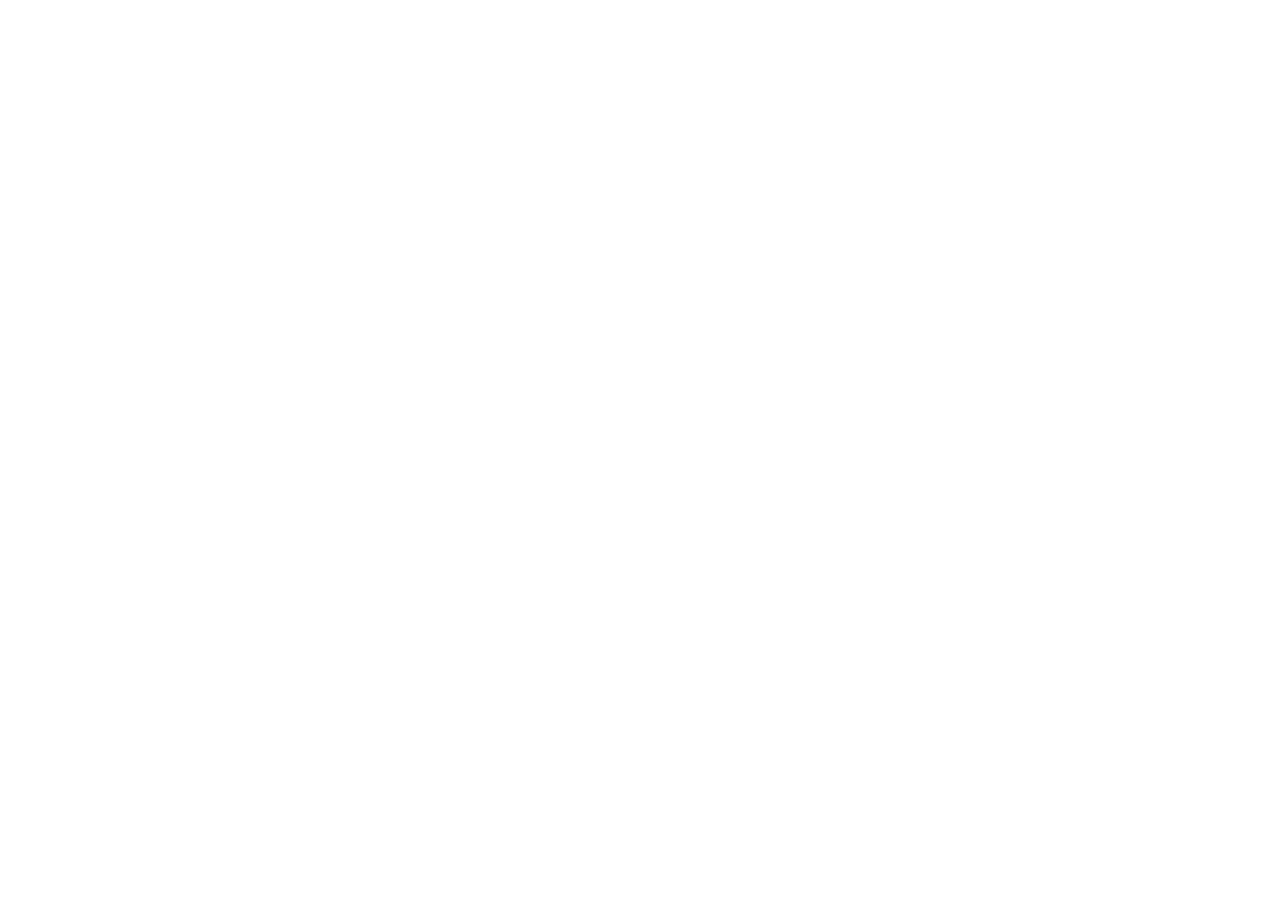
==== signup.html @ ef099793 "login form" ====
<!DOCTYPE html>
<html lang="en">
<head>
    <meta charset="UTF-8">
    <meta name="viewport" content="width=device-width, initial-scale=1.0">
    <title>Document</title>
    <link rel="stylesheet" href="css/signup.css">
</head>
<body>
    
</body>
</html>
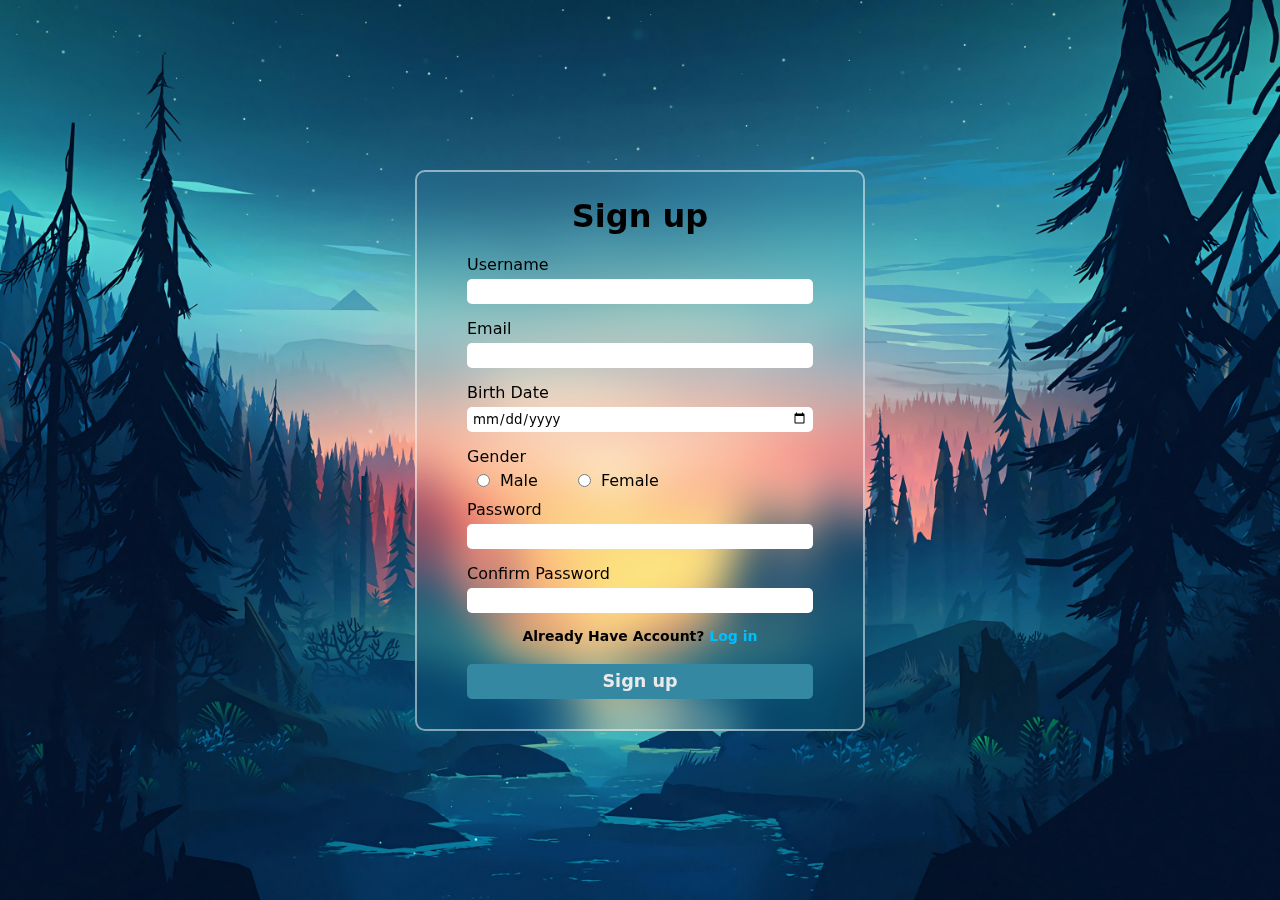
==== commit fb6fe9ab: "add signup form + responsive" ====
--- a/signup.html
+++ b/signup.html
@@ -3,10 +3,31 @@
 <head>
     <meta charset="UTF-8">
     <meta name="viewport" content="width=device-width, initial-scale=1.0">
-    <title>Document</title>
+    <title>My Form</title>
     <link rel="stylesheet" href="css/signup.css">
 </head>
 <body>
-    
+    <form action="index.html" class="form">
+        <h1>Sign up</h1>
+        <label for="name">Username</label>
+        <input type="text" name="name" class="textbox">
+        <label for="email">Email</label>
+        <input type="email" name="email" class="textbox">
+        <label for="date">Birth Date</label>
+        <input type="date" name="date" class="textbox">
+        <label for="gender">Gender</label>
+        <div class="gender">
+            <input type="radio" name="gender" value="Male">
+            <label for="male">Male</label>
+            <input type="radio" name="gender" value="Female">
+            <label for="female">Female</label>
+        </div>
+        <label for="password">Password</label>
+        <input type="password" name="password" class="textbox">
+        <label for="confirm-password">Confirm Password</label>
+        <input type="password" name="password" class="textbox">
+        <p>Already Have Account? <a href="index.html">Log in</a></p>
+        <button>Sign up</button>
+    </form>
 </body>
 </html>--- a/css/signup.css
+++ b/css/signup.css
@@ -0,0 +1,110 @@
+* {
+    margin: 0;
+    padding: 0;
+    box-sizing: border-box;
+    font-family: system-ui, -apple-system, BlinkMacSystemFont, 'Segoe UI', Roboto, Oxygen, Ubuntu, Cantarell, 'Open Sans', 'Helvetica Neue', sans-serif;
+}
+
+body {
+    display: flex;
+    min-height: 100vh;
+    background-image: url(../img/mybg.JPG);
+    
+    background-size: cover;
+    background-repeat: no-repeat;
+    background-position: center;
+}
+
+.form {
+    display: flex;
+    justify-content: center;
+    flex-direction: column;
+    flex-wrap: wrap;
+    padding: 20px 50px;
+    margin: auto;
+    min-height: 500px;
+    min-width: 450px;
+    background-color: transparent;
+    backdrop-filter: blur(20px);
+    border: 2px solid rgba(255,255,255,.5);
+    border-radius: 10px;
+    position: relative;
+    font-weight: 500;
+}
+
+h1 {
+    margin: none;
+    text-align: center;
+    margin-top: 5px;
+    margin-bottom: 20px;
+}
+
+input {
+    border-radius: 5px;
+    border: none;
+    padding: 5px;
+}
+
+input:focus {
+    outline-style: none;
+    border: 2px solid rgb(52, 136, 161);
+}
+
+.textbox {
+    margin: 5px 0 15px 0px;
+    position: relative;
+    height: 25px;
+}
+
+.gender {
+    display: flex;
+    flex-direction: row;
+    padding-left: 10px;
+    margin: 5px 0 10px 0;
+    gap: 10px;
+}
+
+.gender input:nth-child(3) {
+    margin-left: 30px;
+}
+
+p {
+    text-align: center;
+    font-size: 14px;
+    font-weight: 600;
+}
+
+a {
+    font-size: 14px;
+    text-decoration: none;
+    color: black;
+    font-weight: 700;
+    color: deepskyblue;
+}
+
+button {
+    background-color: rgb(52, 136, 161);
+    color: #eaeaea;
+    width: 100%;
+    height: 35px;
+    margin: 20px 0 10px 0;
+    font-size: 1.1em;
+    font-weight: 600;
+    padding: auto;
+    border: none;
+    border-radius: 5px;
+    cursor: pointer;
+}
+
+button:hover {
+    background-color: #eaeaea;
+    color: rgb(52, 136, 161);
+    transition: .3s ease-in-out;
+}
+
+@media screen and (max-width: 476px) {
+    .form {
+        min-height: 50vh;
+        min-width: 100%;
+}
+}